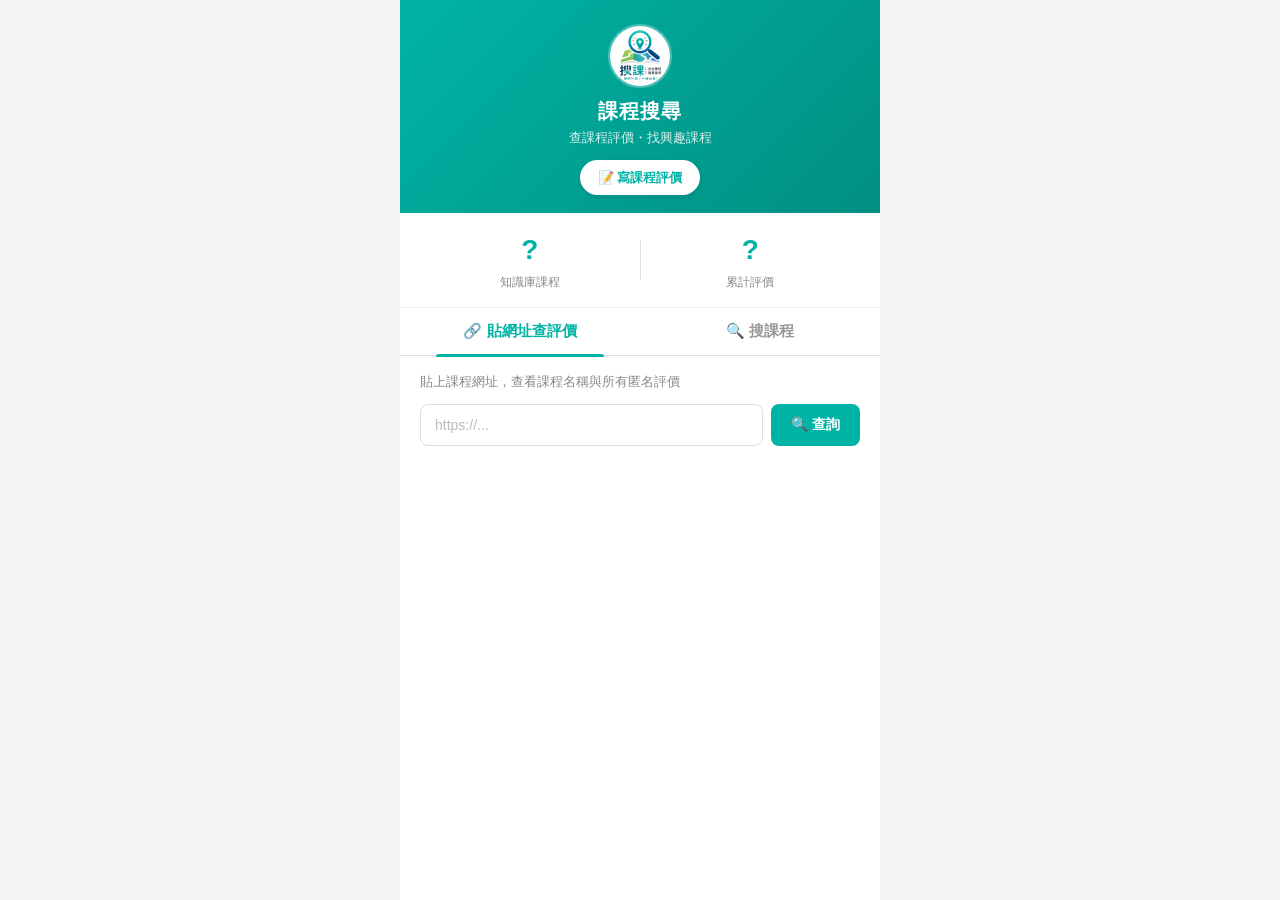
==== search.html @ 7ff72f48 "Initial commit: LIFF review & search frontend" ====
<!DOCTYPE html>
<html lang="zh-TW">
<head>
<meta charset="UTF-8">
<meta name="viewport" content="width=device-width, initial-scale=1.0, maximum-scale=1.0, user-scalable=no">
<title>搜課・課程搜尋</title>
<link rel="stylesheet" href="style.css">
<style>
/* ─── 搜尋頁面專用樣式 ─────────────────── */
.tab-bar {
  display: flex;
  border-bottom: 1.5px solid #e0e0e0;
  background: #fff;
}
.tab-btn {
  flex: 1;
  padding: 14px 8px;
  border: none;
  background: #fff;
  font-size: 15px;
  font-weight: 600;
  color: #999;
  cursor: pointer;
  transition: all 0.2s;
  position: relative;
}
.tab-btn.active {
  color: #00b4a5;
}
.tab-btn.active::after {
  content: '';
  position: absolute;
  bottom: -1.5px;
  left: 15%;
  right: 15%;
  height: 3px;
  background: #00b4a5;
  border-radius: 3px 3px 0 0;
}
.tab-content { display: none; }
.tab-content.active { display: block; }

/* ─── 課程結果卡片 ──────────────────── */
.search-result-card {
  margin: 0 20px;
  background: #f8f9fa;
  border-radius: 10px;
  padding: 16px;
  border: 1px solid #eee;
}
.search-result-card .course-name {
  font-size: 17px;
  font-weight: 700;
  color: #003c78;
  margin-bottom: 8px;
  line-height: 1.4;
}
.search-result-card .platform-badge {
  font-size: 12px;
  color: #00b4a5;
  font-weight: 600;
  background: rgba(0, 180, 165, 0.08);
  padding: 2px 10px;
  border-radius: 10px;
  display: inline-block;
  margin-bottom: 8px;
}
.search-result-card .rating-summary {
  display: flex;
  align-items: center;
  gap: 8px;
  margin-bottom: 8px;
}
.rating-count-badge {
  display: inline-flex;
  align-items: center;
  gap: 4px;
  padding: 4px 12px;
  border-radius: 20px;
  font-size: 13px;
  font-weight: 600;
  cursor: pointer;
  transition: opacity 0.2s;
}

/* ─── 彙總評分顯示 ──────────────────── */
.card-rating-info {
  padding: 0;
  margin-bottom: 6px;
}
.card-star-display {
  font-size: 18px;
  font-weight: 700;
  color: #003c78;
  margin-bottom: 2px;
}
.card-star-display.no-star {
  font-size: 13px;
  font-weight: 400;
  color: #999;
}
.card-score-display {
  font-size: 12px;
  color: #888;
}
.rating-count-badge:active { opacity: 0.7; }
.rating-count-badge.has-ratings {
  background: #e8f8e8;
  color: #1a7a1a;
}
.rating-count-badge.no-ratings {
  background: #f5f5f5;
  color: #999;
}

/* ─── 匿名評價列表 ──────────────────── */
.reviews-section { margin-top: 12px; }
.reviews-toggle {
  font-size: 13px;
  color: #00b4a5;
  cursor: pointer;
  display: inline-flex;
  align-items: center;
  gap: 4px;
  padding: 4px 0;
  user-select: none;
}
.reviews-toggle:hover { opacity: 0.8; }
.reviews-list {
  display: none;
  margin-top: 8px;
  border-top: 1px solid #e0e0e0;
  padding-top: 8px;
}
.reviews-list.open { display: block; }
.review-item {
  padding: 10px 0;
  border-bottom: 1px solid #f0f0f0;
}
.review-item:last-child { border-bottom: none; }
.review-header {
  display: flex;
  justify-content: space-between;
  align-items: center;
  margin-bottom: 4px;
}
.review-author {
  font-size: 12px;
  color: #888;
  font-weight: 500;
}
.review-score {
  font-size: 12px;
  padding: 1px 8px;
  border-radius: 8px;
  font-weight: 600;
}
.review-score.great { background: rgba(0,180,165,0.1); color: #00b4a5; }
.review-score.ok { background: rgba(74,144,217,0.1); color: #4a90d9; }
.review-score.warn { background: rgba(245,166,35,0.1); color: #f5a623; }
.review-score.bad { background: rgba(231,76,60,0.1); color: #e74c3c; }
.review-text {
  font-size: 13px;
  color: #555;
  line-height: 1.5;
}
.review-no-text {
  font-size: 12px;
  color: #bbb;
  font-style: italic;
}
.review-date {
  font-size: 11px;
  color: #bbb;
  margin-top: 2px;
}

/* ─── 熱門標籤 ──────────────────────── */
.tags-section { padding: 12px 20px; }
.tags-title {
  font-size: 14px;
  font-weight: 600;
  color: #003c78;
  margin-bottom: 10px;
}
.tags-cloud {
  display: flex;
  flex-wrap: wrap;
  gap: 8px;
}
.tag-chip {
  display: inline-flex;
  align-items: center;
  padding: 6px 14px;
  background: #f0faf8;
  border: 1px solid #d0ece8;
  border-radius: 20px;
  font-size: 13px;
  color: #003c78;
  cursor: pointer;
  transition: all 0.2s;
  user-select: none;
}
.tag-chip:active {
  background: #00b4a5;
  color: #fff;
  border-color: #00b4a5;
}

/* ─── LINE OA 連結提示 ───────────────── */
.line-oa-hint {
  margin: 16px 20px;
  padding: 14px 16px;
  background: #e8f4fd;
  border-radius: 10px;
  border: 1px solid #b8dff5;
  text-align: center;
}
.line-oa-hint p {
  font-size: 13px;
  color: #555;
  margin-bottom: 10px;
  line-height: 1.5;
}
.line-oa-link {
  display: inline-flex;
  align-items: center;
  gap: 6px;
  padding: 12px 24px;
  background: #00b4a5;
  color: #fff;
  border-radius: 25px;
  text-decoration: none;
  font-size: 15px;
  font-weight: 600;
  transition: opacity 0.2s;
}
.line-oa-link:active { opacity: 0.8; }

/* ─── 回到評價頁 ──────────────────── */
.nav-row {
  display: flex;
  justify-content: center;
  gap: 12px;
  padding: 8px 20px 16px;
}
.nav-link {
  font-size: 13px;
  color: #888;
  text-decoration: none;
}
.nav-link:hover { color: #00b4a5; }
</style>
</head>
<body>
  <div id="app">
    <div class="header">
      <div class="header-logo">
        <img src="logo.png" alt="搜課" class="logo-img">
      </div>
      <div class="header-title">課程搜尋</div>
      <div class="header-subtitle">查課程評價・找興趣課程</div>
      <a href="/" class="header-nav-btn">📝 寫課程評價</a>
    </div>

    <div class="stats-bar" id="stats-bar">
      <div class="stat-item">
        <div class="stat-value" id="stat-total-courses">--</div>
        <div class="stat-label">知識庫課程</div>
      </div>
      <div class="stat-divider"></div>
      <div class="stat-item">
        <div class="stat-value" id="stat-total-ratings">--</div>
        <div class="stat-label">累計評價</div>
      </div>
    </div>

    <div class="tab-bar">
      <button class="tab-btn active" onclick="switchTab('url-tab')">🔗 貼網址查評價</button>
      <button class="tab-btn" onclick="switchTab('search-tab')">🔍 搜課程</button>
    </div>

    <!-- ═══ Tab 1: URL Search ═══ -->
    <div id="url-tab" class="tab-content active">
      <div class="section">
        <div class="section-desc">貼上課程網址，查看課程名稱與所有匿名評價</div>
        <div class="url-input-group">
          <input type="url" id="search-url" class="url-input" placeholder="https://..." autocomplete="off" spellcheck="false">
          <button id="search-url-btn" class="btn btn-primary" onclick="searchByUrl()">🔍 查詢</button>
        </div>
        <div id="url-search-error" class="error-msg"></div>
      </div>

      <div id="url-loading" class="loading-container" style="display:none">
        <div class="spinner"></div>
        <div class="loading-text">查詢中...</div>
      </div>

      <div id="url-result-area" style="display:none">
        <div class="search-result-card" id="url-result-card">
          <div class="platform-badge" id="result-platform"></div>
          <div class="course-name" id="result-title"></div>
          <div class="card-rating-info">
            <div class="card-star-display" id="result-star-display"></div>
            <div class="card-score-display" id="result-score-display"></div>
          </div>
          <div class="rating-summary">
            <div class="rating-count-badge" id="result-rating-badge" onclick="toggleReviews()">
              <span id="result-rating-text"></span>
            </div>
          </div>
          <div class="reviews-section">
            <div class="reviews-toggle" id="reviews-toggle" onclick="toggleReviews()">
              <span id="reviews-toggle-icon">▶</span>
              <span id="reviews-toggle-label">展開所有評價</span>
            </div>
            <div class="reviews-list" id="reviews-list"></div>
          </div>
        </div>
      </div>
    </div>

    <!-- ═══ Tab 2: Text Search ═══ -->
    <div id="search-tab" class="tab-content">
      <div class="section">
        <div class="section-desc">輸入感興趣的主題，前往 LINE 官方帳號瀏覽完整課程卡片</div>
        <div class="url-input-group">
          <input type="text" id="search-text" class="url-input" placeholder="例如：Python、吉他、英文..." autocomplete="off">
          <button id="search-text-btn" class="btn btn-primary" onclick="searchOnLineOA()">🔍 搜尋</button>
        </div>
      </div>

      <div class="tags-section" id="tags-section">
        <div class="tags-title">🔥 熱門興趣標籤</div>
        <div class="tags-cloud" id="tags-cloud">
          <span class="loading-text" style="color:#999">載入中...</span>
        </div>
      </div>

      <div class="line-oa-hint">
        <p>💡 點擊標籤或輸入關鍵字後，會自動前往 LINE 官方帳號查看完整課程卡片推薦</p>
        <a id="line-oa-result-link" href="https://line.me/R/ti/p/@868lgvsq" target="_blank" class="line-oa-link" onclick="return openLineOAWithSearch()">
          💚 前往 LINE 搜課程
        </a>
      </div>

      <!-- ═══ 桌面版 QR Code（跟評價頁一樣）═══ -->
      <div id="search-qr-section" class="section" style="display:none">
        <div style="text-align:center">
          <div style="font-size:14px;font-weight:600;color:#003c78;margin-bottom:6px">📱 用手機掃 QR Code 開啟 LINE</div>
          <div id="search-qr-query-label" style="font-size:12px;color:#888;margin-bottom:10px"></div>
          <img id="search-qr-img" src="" style="width:180px;height:180px;border-radius:10px;border:1px solid #ddd;background:#fff;padding:8px">
          <div style="margin-top:10px">
            <a id="search-qr-line-link" href="https://line.me/R/ti/p/@868lgvsq" target="_blank" class="line-oa-link" style="font-size:13px;padding:10px 18px">
              💚 直接開啟 LINE
            </a>
          </div>
        </div>
      </div>
    </div>
  </div>

<script>
const API_BASE = 'https://line-bot.eletang.com.tw';
const OA_BASIC_ID = '@868lgvsq';
const OA_OA_MESSAGE_URL = `https://line.me/R/oaMessage/${OA_BASIC_ID}/`;

function $(id) { return document.getElementById(id); }
function show(id) { $(id).style.display = ''; }
function hide(id) { $(id).style.display = 'none'; }
function showBlock(id) { $(id).style.display = 'block'; }

function escapeHtml(text) {
  const d = document.createElement('div');
  d.textContent = text;
  return d.innerHTML;
}

function showError(el, msg) {
  el.textContent = msg;
  el.classList.add('show');
}
function hideError(el) {
  el.classList.remove('show');
}

async function apiPost(path, body) {
  const r = await fetch(`${API_BASE}${path}`, {
    method: 'POST',
    headers: { 'Content-Type': 'application/json' },
    body: JSON.stringify(body || {}),
  });
  if (!r.ok) {
    const err = await r.json().catch(() => ({ detail: `HTTP ${r.status}` }));
    throw new Error(err.detail || `HTTP ${r.status}`);
  }
  return r.json();
}

/* ─── Tab Switching ──────────────────── */
function switchTab(tabId) {
  document.querySelectorAll('.tab-btn').forEach(b => b.classList.remove('active'));
  document.querySelectorAll('.tab-content').forEach(c => c.classList.remove('active'));
  const btnIdx = tabId === 'url-tab' ? 0 : 1;
  document.querySelectorAll('.tab-btn')[btnIdx].classList.add('active');
  $(tabId).classList.add('active');
}

/* ─── Initialize ─────────────────────── */
async function initPage() {
  try {
    const d = await apiPost('/api/liff/search-stats');
    $('stat-total-courses').textContent = d.total_courses.toLocaleString();
    $('stat-total-ratings').textContent = d.total_ratings.toLocaleString();
  } catch (e) {
    $('stat-total-courses').textContent = '?';
    $('stat-total-ratings').textContent = '?';
  }
  loadTags();
}

/* ─── Tags ────────────────────────────── */
async function loadTags() {
  try {
    const d = await apiPost('/api/liff/search-course/tags');
    const cloud = $('tags-cloud');
    if (!d.tags || d.tags.length === 0) {
      cloud.innerHTML = '<span style="color:#999;font-size:13px">暫無標籤資料</span>';
      return;
    }
    cloud.innerHTML = d.tags.map(t =>
      `<span class="tag-chip" onclick="tagClick('${escapeHtml(t.tag)}')">${escapeHtml(t.tag)}</span>`
    ).join('');
  } catch (e) {
    $('tags-cloud').innerHTML = '<span style="color:#999;font-size:13px">載入失敗</span>';
  }
}

function tagClick(tag) {
  // 填入搜尋框並直接跳 LINE OA
  $('search-text').value = tag;
  navigateToLineOA(tag);
}

/* ─── 前往 LINE OA（跟評價頁相同方式）─── */
function navigateToLineOA(query) {
  const msg = `我想找 ${query} 的課程`;
  const url = OA_OA_MESSAGE_URL + encodeURIComponent(msg);

  // 跟 app.js 一樣：建立隱藏 <a> 動態設 href，讓瀏覽器處理跳轉
  const link = document.createElement('a');
  link.href = url;
  link.target = '_blank';
  link.rel = 'noopener';
  link.style.display = 'none';
  document.body.appendChild(link);
  link.click();
  setTimeout(() => document.body.removeChild(link), 100);

  // 跟評價頁一樣：桌面版顯示 QR Code
  const isMobile = /Mobi|Android|iPhone|iPad|iPod/i.test(navigator.userAgent);
  const qrSection = $('search-qr-section');
  if (isMobile) {
    qrSection.style.display = 'none';
  } else {
    $('search-qr-query-label').textContent = `🔍 ${query}`;
    $('search-qr-img').src = `https://api.qrserver.com/v1/create-qr-code/?size=200x200&data=${encodeURIComponent(url)}`;
    $('search-qr-line-link').href = url;
    qrSection.style.display = '';
    qrSection.scrollIntoView({ behavior: 'smooth', block: 'center' });
  }
}

/* ─── Search on LINE OA ──────────────── */
function searchOnLineOA() {
  const query = $('search-text').value.trim();
  if (!query) {
    alert('請輸入想搜尋的關鍵字');
    return false;
  }
  navigateToLineOA(query);
}

/* ─── 底部按鈕：帶關鍵字前往 LINE OA ─── */
function openLineOAWithSearch() {
  const query = $('search-text').value.trim();
  if (query) {
    navigateToLineOA(query);
    return false; // 阻止 href 跳轉
  }
  // 無關鍵字：保留 href 到加好友頁
  return true;
}

/* ─── URL Search ─────────────────────── */
async function searchByUrl() {
  hideError($('url-search-error'));
  hide('url-result-area');
  const url = $('search-url').value.trim();
  if (!url) { showError($('url-search-error'), '請輸入課程網址'); return; }
  if (!url.startsWith('http://') && !url.startsWith('https://')) {
    showError($('url-search-error'), '網址需以 http:// 或 https:// 開頭');
    return;
  }

  show('url-loading');
  $('search-url-btn').disabled = true;

  try {
    const d = await apiPost('/api/liff/search-course/url-info', { url });
    hide('url-loading');

    // 顯示結果卡片
    show('url-result-area');

    const course = d.course;
    const rating = d.rating;
    const reviews = d.reviews || [];

    $('result-platform').textContent = course.platform || '未知平台';
    $('result-title').textContent = course.title || (rating.course_title || '未知課程');

    // ─── 彙總評分顯示（星級 + 總雷值）───
    const starEl = $('result-star-display');
    const scoreEl = $('result-score-display');
    if (rating.rating_count > 0) {
      const avg = rating.total_score / rating.rating_count;
      if (rating.rating_count >= 3) {
        let star = 5.0 - (avg + 10) / 4;
        star = Math.max(0, Math.min(5, Math.round(star * 10) / 10));
        let stars = '⭐'.repeat(Math.floor(star));
        if (star - Math.floor(star) >= 0.3) stars += '½';
        starEl.textContent = `${stars} ${star} / 5.0`;
        starEl.className = 'card-star-display';
      } else {
        starEl.textContent = '（尚無足夠評價顯示星級，需至少 3 筆）';
        starEl.className = 'card-star-display no-star';
      }
      scoreEl.textContent = `總雷值 ${rating.total_score} 點`;
    } else {
      starEl.textContent = '';
      starEl.className = 'card-star-display';
      scoreEl.textContent = '';
    }

    // 評價次數徽章
    const badge = $('result-rating-badge');
    const badgeText = $('result-rating-text');
    if (rating.rating_count > 0) {
      badge.className = 'rating-count-badge has-ratings';
      badgeText.textContent = `📊 ${rating.rating_count} 筆評價`;
    } else {
      badge.className = 'rating-count-badge no-ratings';
      badgeText.textContent = '📭 尚無評價';
    }

    // 渲染評價列表
    const reviewList = $('reviews-list');
    if (reviews.length > 0) {
      reviewList.innerHTML = reviews.map(r => {
        let scoreClass = 'ok';
        let scoreLabel = '不雷';
        if (r.rating_score <= -8) { scoreClass = 'great'; scoreLabel = '🎉 收獲很大'; }
        else if (r.rating_score <= -3) { scoreClass = 'ok'; scoreLabel = '✅ 不雷'; }
        else if (r.rating_score <= 7) { scoreClass = 'warn'; scoreLabel = '⚠️ 有點雷'; }
        else { scoreClass = 'bad'; scoreLabel = '💥 爆雷'; }
        const reviewHtml = r.review_text
          ? `<div class="review-text">${escapeHtml(r.review_text)}</div>`
          : `<div class="review-no-text">（無文字評價）</div>`;
        return `<div class="review-item">
          <div class="review-header">
            <span class="review-author">${escapeHtml(r.anonymous_id)}</span>
            <span class="review-score ${scoreClass}">${scoreLabel}</span>
          </div>
          ${reviewHtml}
          <div class="review-date">${r.created_at || ''}</div>
        </div>`;
      }).join('');
      $('reviews-toggle-icon').textContent = '▶';
      $('reviews-toggle-label').textContent = `展開所有評價（${reviews.length} 筆）`;
      reviewList.classList.remove('open');
      $('reviews-toggle').style.display = '';
    } else {
      reviewList.innerHTML = '<div style="padding:12px 0;color:#999;font-size:13px">尚無評價資料</div>';
      $('reviews-toggle').style.display = 'none';
    }

    $('url-result-area').scrollIntoView({ behavior: 'smooth', block: 'center' });
  } catch (e) {
    hide('url-loading');
    showError($('url-search-error'), e.message || '查詢課程時發生錯誤');
  }
  $('search-url-btn').disabled = false;
}

/* ─── Toggle Reviews ──────────────────── */
let reviewsOpen = false;
function toggleReviews() {
  const list = $('reviews-list');
  const icon = $('reviews-toggle-icon');
  const label = $('reviews-toggle-label');
  reviewsOpen = !reviewsOpen;
  if (reviewsOpen) {
    list.classList.add('open');
    icon.textContent = '▼';
    const count = list.querySelectorAll('.review-item').length;
    label.textContent = `收起評價（${count} 筆）`;
  } else {
    list.classList.remove('open');
    icon.textContent = '▶';
    const count = list.querySelectorAll('.review-item').length;
    label.textContent = `展開所有評價（${count} 筆）`;
  }
}

/* ─── Enter Key ──────────────────────── */
document.addEventListener('DOMContentLoaded', () => {
  $('search-url').addEventListener('keydown', (e) => {
    if (e.key === 'Enter') { e.preventDefault(); searchByUrl(); }
  });
  $('search-text').addEventListener('keydown', (e) => {
    if (e.key === 'Enter') { e.preventDefault(); searchOnLineOA(); }
  });
  initPage();
});
</script>
</body>
</html>
---- style.css ----
/* ─── Logo Colors ────────────────────────── */
/* Primary: #00b4a5 (teal)                    */
/* Dark:    #003c78 (navy)                     */
/* Accent:  #78b44b (green)                    */

/* ─── 基礎重置 ───────────────────────────── */
*, *::before, *::after {
  box-sizing: border-box;
  margin: 0;
  padding: 0;
}

body {
  font-family: -apple-system, BlinkMacSystemFont, "Segoe UI", "Noto Sans TC", "Helvetica Neue", Arial, sans-serif;
  background: #f5f5f5;
  color: #333;
  line-height: 1.5;
  -webkit-font-smoothing: antialiased;
  min-height: 100vh;
  overflow-x: hidden;
}

#app {
  max-width: 480px;
  margin: 0 auto;
  padding: 0 0 40px 0;
  min-height: 100vh;
  background: #fff;
}

/* ─── Header ───────────────────────────── */
.header {
  background: linear-gradient(135deg, #00b4a5 0%, #008f82 100%);
  color: #fff;
  padding: 24px 20px 18px;
  text-align: center;
}

.header-logo {
  margin-bottom: 8px;
}

.logo-img {
  width: 64px;
  height: 64px;
  border-radius: 50%;
  border: 2px solid rgba(255,255,255,0.3);
  display: block;
  margin: 0 auto;
}

.header-title {
  font-size: 20px;
  font-weight: 700;
  letter-spacing: 1px;
}

.header-subtitle {
  font-size: 13px;
  opacity: 0.85;
  margin-top: 2px;
}

.header-nav-btn {
  display: inline-flex;
  align-items: center;
  gap: 4px;
  margin-top: 12px;
  padding: 8px 18px;
  font-size: 13px;
  font-weight: 600;
  color: #00b4a5;
  background: #fff;
  border: none;
  border-radius: 20px;
  text-decoration: none;
  transition: all 0.2s;
  box-shadow: 0 2px 6px rgba(0,0,0,0.1);
}
.header-nav-btn:hover {
  background: #f0faf8;
  box-shadow: 0 2px 8px rgba(0,0,0,0.15);
}
.header-nav-btn:active {
  transform: scale(0.96);
}

/* ─── Stats Bar ─────────────────────────── */
.stats-bar {
  display: flex;
  align-items: center;
  justify-content: center;
  background: #fff;
  padding: 16px 20px;
  border-bottom: 1px solid #eee;
}

.stat-item {
  flex: 1;
  text-align: center;
}

.stat-value {
  font-size: 28px;
  font-weight: 700;
  color: #00b4a5;
}

.stat-label {
  font-size: 12px;
  color: #888;
  margin-top: 2px;
}

#stat-rated-item:hover .stat-label {
  color: #00b4a5;
}

#stat-total-item:hover .stat-label {
  color: #00b4a5;
}

.stat-divider {
  width: 1px;
  height: 40px;
  background: #e0e0e0;
}

/* ─── Section ──────────────────────────── */
.section {
  padding: 16px 20px;
}

.section-title {
  font-size: 16px;
  font-weight: 600;
  color: #003c78;
  margin-bottom: 4px;
}

.section-desc {
  font-size: 13px;
  color: #888;
  margin-bottom: 12px;
}

/* ─── URL Input ──────────────────────────── */
.url-input-group {
  display: flex;
  gap: 8px;
  width: 100%;
}

.url-input {
  flex: 1 1 0;
  min-width: 0;
  width: 0;
  padding: 12px 14px;
  border: 1.5px solid #ddd;
  border-radius: 8px;
  font-size: 14px;
  outline: none;
  transition: border-color 0.2s;
}

.url-input:focus {
  border-color: #00b4a5;
}

.url-input::placeholder {
  color: #bbb;
}

.btn {
  padding: 12px 20px;
  border: none;
  border-radius: 8px;
  font-size: 14px;
  font-weight: 600;
  cursor: pointer;
  white-space: nowrap;
  transition: opacity 0.2s;
}

.btn:active {
  opacity: 0.8;
}

.btn:disabled {
  opacity: 0.5;
  cursor: not-allowed;
}

.btn-primary {
  background: #00b4a5;
  color: #fff;
  flex-shrink: 0;
}

.btn-submit {
  width: 100%;
  padding: 14px;
  background: #00b4a5;
  color: #fff;
  font-size: 16px;
  margin-top: 16px;
}

/* ─── Error ───────────────────────────── */
.error-msg {
  color: #e74c3c;
  font-size: 13px;
  margin-top: 6px;
  display: none;
}

.error-msg.show {
  display: block;
}

/* ─── Loading ──────────────────────────── */
.loading-container {
  text-align: center;
  padding: 32px 20px;
}

.spinner {
  width: 36px;
  height: 36px;
  border: 3px solid #e0e0e0;
  border-top-color: #00b4a5;
  border-radius: 50%;
  animation: spin 0.8s linear infinite;
  margin: 0 auto 12px;
}

@keyframes spin {
  to { transform: rotate(360deg); }
}

.loading-text {
  font-size: 14px;
  color: #888;
}

/* ─── Course Card ──────────────────────── */
.course-card {
  margin: 0 20px;
  background: #f8f9fa;
  border-radius: 10px;
  padding: 16px;
  border: 1px solid #eee;
}

.course-card-header {
  display: flex;
  justify-content: space-between;
  align-items: center;
  margin-bottom: 8px;
}

.course-platform {
  font-size: 12px;
  color: #00b4a5;
  font-weight: 600;
  background: rgba(0, 180, 165, 0.08);
  padding: 2px 10px;
  border-radius: 10px;
}

.course-status {
  font-size: 12px;
  color: #888;
}

.course-title {
  font-size: 17px;
  font-weight: 700;
  color: #003c78;
  margin-bottom: 10px;
  line-height: 1.4;
}

.course-meta {
  display: flex;
  gap: 20px;
  margin-bottom: 8px;
}

.course-meta-item {
  display: flex;
  flex-direction: column;
}

.meta-label {
  font-size: 11px;
  color: #999;
}

.meta-value {
  font-size: 14px;
  color: #333;
  font-weight: 500;
}

.course-desc {
  font-size: 13px;
  color: #666;
  line-height: 1.5;
  margin-top: 6px;
}

/* ─── Notice ──────────────────────────── */
.notice {
  margin: 0 20px;
  padding: 12px 16px;
  border-radius: 8px;
  font-size: 14px;
}

.notice-info {
  background: #e8f4fd;
  color: #2c7db3;
  border: 1px solid #b8dff5;
}

/* ─── Rating Buttons ───────────────────── */
.rating-buttons {
  display: grid;
  grid-template-columns: 1fr 1fr;
  gap: 8px;
}

.rating-btn {
  display: flex;
  flex-direction: column;
  align-items: center;
  justify-content: center;
  padding: 16px 8px;
  border: 2px solid transparent;
  border-radius: 10px;
  font-size: 14px;
  cursor: pointer;
  transition: all 0.2s;
  background: #f5f5f5;
}

.rating-btn:active {
  transform: scale(0.96);
}

.rating-btn.selected {
  border-color: currentColor;
  font-weight: 700;
}

.rating-btn .rating-emoji {
  font-size: 28px;
  margin-bottom: 4px;
}

.rating-btn .rating-label {
  font-size: 13px;
}

.rating-great { color: #00b4a5; }
.rating-great.selected { background: rgba(0, 180, 165, 0.1); }
.rating-ok { color: #4a90d9; }
.rating-ok.selected { background: rgba(74, 144, 217, 0.1); }
.rating-warn { color: #f5a623; }
.rating-warn.selected { background: rgba(245, 166, 35, 0.1); }
.rating-bad { color: #e74c3c; }
.rating-bad.selected { background: rgba(231, 76, 60, 0.1); }

/* ─── Review Text ──────────────────────── */
.review-input {
  width: 100%;
  padding: 10px 12px;
  border: 1.5px solid #ddd;
  border-radius: 8px;
  font-size: 13px;
  font-family: inherit;
  resize: vertical;
  outline: none;
  transition: border-color 0.2s;
}

.review-input:focus {
  border-color: #00b4a5;
}

.review-input::placeholder {
  color: #bbb;
}

/* ─── Warning Card (Non-friend) ────────── */
.warning-card {
  background: #fff8e1;
  border: 1px solid #ffe082;
  border-radius: 10px;
  padding: 16px;
  text-align: center;
  margin-bottom: 16px;
}

.warning-icon {
  font-size: 32px;
  margin-bottom: 8px;
}

.warning-title {
  font-size: 16px;
  font-weight: 700;
  color: #f57f17;
  margin-bottom: 4px;
}

.warning-desc {
  font-size: 13px;
  color: #666;
}

/* ─── Join & Email Buttons ─────────────── */
.btn-join {
  width: 100%;
  padding: 16px;
  border: none;
  border-radius: 10px;
  font-size: 15px;
  font-weight: 600;
  cursor: pointer;
  background: #00b4a5;
  color: #fff;
  margin-bottom: 10px;
  display: flex;
  align-items: center;
  justify-content: center;
  gap: 8px;
  transition: opacity 0.2s;
}

.btn-join:active { opacity: 0.8; }

.btn-email-option {
  width: 100%;
  padding: 16px;
  border: 2px solid #ddd;
  border-radius: 10px;
  font-size: 15px;
  font-weight: 600;
  cursor: pointer;
  background: #fff;
  color: #333;
  display: flex;
  align-items: center;
  justify-content: center;
  gap: 8px;
  transition: all 0.2s;
}

.btn-email-option:active { background: #f5f5f5; }

/* ─── Waiting Card ─────────────────────── */
.waiting-card {
  text-align: center;
  padding: 32px 16px;
}

.waiting-title {
  font-size: 16px;
  font-weight: 600;
  color: #003c78;
  margin-bottom: 8px;
}

.waiting-desc {
  font-size: 13px;
  color: #888;
  line-height: 1.6;
}

/* ─── Rating Result ────────────────────── */
#rating-result {
  display: none;
}

.rating-result-box {
  padding: 16px;
  border-radius: 10px;
  background: #e8f8e8;
  color: #1a7a1a;
  border: 1px solid #b8e0b8;
  font-size: 14px;
  line-height: 1.6;
}

/* ─── Research Note ────────────────────── */
.research-card {
  margin: 0 20px;
  background: #fff8e1;
  border: 1px solid #ffe082;
  border-radius: 10px;
  padding: 14px 16px;
  margin-top: 12px;
}

.research-card-title {
  font-size: 14px;
  font-weight: 600;
  color: #f57f17;
  margin-bottom: 4px;
}

.research-card-desc {
  font-size: 13px;
  color: #666;
}

/* ─── Verify Code Panel ────────────────── */
.verify-card {
  background: #f0f9ff;
  border: 1px solid #b8dff5;
  border-radius: 12px;
  padding: 20px 16px;
}

.verify-title {
  font-size: 16px;
  font-weight: 700;
  color: #003c78;
  margin-bottom: 12px;
  text-align: center;
}

.verify-step {
  font-size: 14px;
  color: #555;
  margin-bottom: 8px;
  line-height: 1.5;
}

.verify-code {
  display: inline-block;
  font-size: 28px;
  font-weight: 800;
  letter-spacing: 6px;
  color: #00b4a5;
  background: #fff;
  border: 2px dashed #00b4a5;
  border-radius: 8px;
  padding: 10px 20px;
  font-family: 'Courier New', monospace;
  margin-bottom: 8px;
}

.btn-copy {
  display: inline-block;
  padding: 8px 20px;
  border: 1.5px solid #00b4a5;
  border-radius: 8px;
  font-size: 14px;
  font-weight: 600;
  cursor: pointer;
  background: #fff;
  color: #00b4a5;
  transition: all 0.2s;
}

.btn-copy:active {
  background: #f0fdf4;
}

.verify-status {
  text-align: center;
  font-size: 13px;
  margin-top: 12px;
  padding: 8px;
  border-radius: 6px;
}

.verify-status.pending {
  color: #f5a623;
  background: #fff8e1;
}

.verify-status.success {
  color: #00b4a5;
  background: #e8f8e8;
}

/* ─── Modal (Rated List) ──────────────── */
.modal-overlay {
  position: fixed;
  top: 0; left: 0; right: 0; bottom: 0;
  background: rgba(0,0,0,0.5);
  z-index: 1000;
  display: flex;
  align-items: flex-start;
  justify-content: center;
  padding-top: 40px;
}

.modal-content {
  background: #fff;
  border-radius: 14px;
  width: calc(100% - 32px);
  max-width: 440px;
  max-height: 70vh;
  display: flex;
  flex-direction: column;
  box-shadow: 0 8px 32px rgba(0,0,0,0.18);
  overflow: hidden;
}

.modal-header {
  display: flex;
  align-items: center;
  justify-content: space-between;
  padding: 16px 20px;
  border-bottom: 1px solid #eee;
}

.modal-title {
  font-size: 16px;
  font-weight: 700;
  color: #003c78;
}

.modal-close {
  font-size: 24px;
  color: #999;
  cursor: pointer;
  width: 32px;
  height: 32px;
  display: flex;
  align-items: center;
  justify-content: center;
  border-radius: 50%;
  transition: background 0.2s;
}

.modal-close:hover {
  background: #f5f5f5;
}

.modal-body {
  padding: 12px 20px 20px;
  overflow-y: auto;
  flex: 1;
}

.modal-empty {
  text-align: center;
  padding: 32px 16px;
  color: #999;
  font-size: 14px;
}

.rated-item {
  display: flex;
  gap: 12px;
  padding: 12px 0;
  border-bottom: 1px solid #f0f0f0;
}

.rated-item:last-child {
  border-bottom: none;
}

.rated-item-emoji {
  font-size: 24px;
  flex-shrink: 0;
  width: 36px;
  text-align: center;
  padding-top: 2px;
}

.rated-item-content {
  flex: 1;
  min-width: 0;
}

.rated-item-title {
  font-size: 14px;
  font-weight: 600;
  color: #003c78;
  white-space: nowrap;
  overflow: hidden;
  text-overflow: ellipsis;
  margin-bottom: 2px;
}

.rated-item-meta {
  font-size: 12px;
  color: #999;
}

.rated-item-review {
  font-size: 12px;
  color: #666;
  margin-top: 4px;
  line-height: 1.4;
}

.rated-item-noscore {
  text-align: center;
  padding: 24px 16px;
  color: #999;
  font-size: 14px;
}

/* ─── Platform List (知識庫課程) ───────── */
.platform-list {
  display: grid;
  grid-template-columns: 1fr 1fr;
  gap: 8px;
}

.platform-item {
  padding: 10px 12px;
  background: #f0faf8;
  border-radius: 8px;
  font-size: 13px;
  color: #003c78;
  font-weight: 500;
  border: 1px solid #d0ece8;
}

/* ─── Responsive ──────────────────────── */
@media (max-width: 480px) {
  .header-title { font-size: 18px; }
  .stat-value { font-size: 24px; }
  .rating-btn { padding: 14px 6px; }
  .rating-btn .rating-emoji { font-size: 24px; }
  .logo-img { width: 56px; height: 56px; }
  .modal-content { max-height: 80vh; }
  .url-input-group { flex-wrap: wrap; }
  .url-input { width: 100%; flex: 1 1 100%; }
  .btn-primary { width: 100%; }
}

/* ─── 課程標籤 ──────────────────────── */
.tags-list {
  display: flex;
  flex-wrap: wrap;
  gap: 8px;
  margin-top: 8px;
}

.tag-pill {
  display: inline-flex;
  align-items: center;
  gap: 4px;
  padding: 6px 14px;
  background: #eef4ff;
  border: 1px solid #c8d8f0;
  border-radius: 20px;
  font-size: 13px;
  color: #003c78;
  font-weight: 500;
}

.tag-pill .tag-remove {
  cursor: pointer;
  color: #999;
  font-size: 16px;
  line-height: 1;
  margin-left: 2px;
}
.tag-pill .tag-remove:hover { color: #e74c3c; }

.tag-pill.tag-readonly {
  background: #f0faf8;
  border-color: #d0ece8;
}

.tags-prompt {
  font-size: 13px;
  color: #888;
  margin-bottom: 4px;
  padding: 6px 10px;
  background: #fffbe6;
  border-radius: 6px;
  border: 1px solid #f0e6b8;
}

.tags-actions {
  margin-top: 12px;
  display: flex;
  align-items: center;
  gap: 8px;
}

.tags-confirmed-msg {
  margin-top: 8px;
  font-size: 14px;
  color: #00b4a5;
  font-weight: 500;
}

.tag-input-row {
  display: flex;
  gap: 6px;
  margin-top: 8px;
}
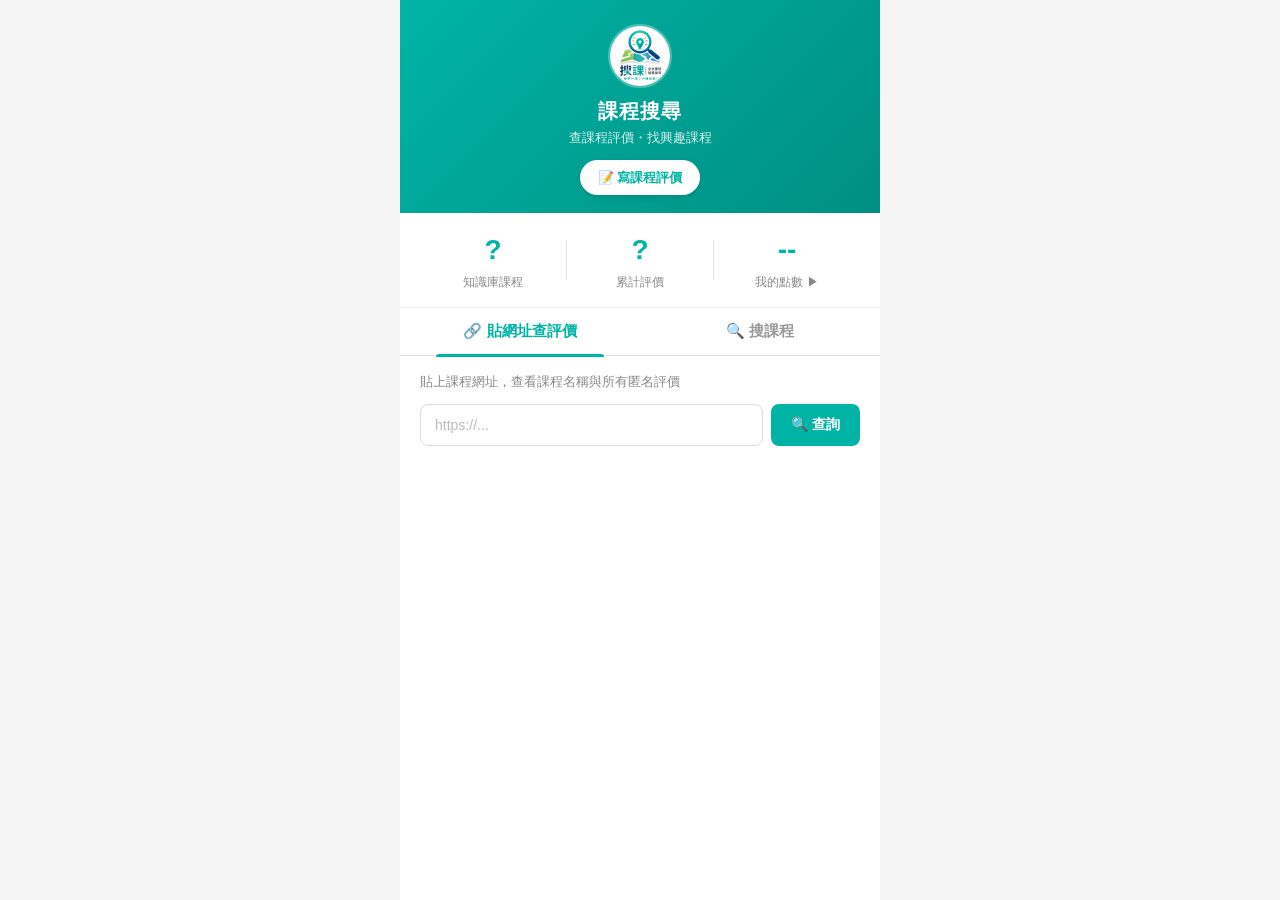
==== commit d0377d6e: "fix: safeText null guard + search.html points display" ====
--- a/search.html
+++ b/search.html
@@ -272,6 +272,11 @@
       <div class="stat-item">
         <div class="stat-value" id="stat-total-ratings">--</div>
         <div class="stat-label">累計評價</div>
+      </div>
+      <div class="stat-divider"></div>
+      <div class="stat-item" onclick="showPointList()" style="cursor:pointer">
+        <div class="stat-value" id="stat-points">--</div>
+        <div class="stat-label">我的點數 ▶</div>
       </div>
     </div>
 
@@ -408,6 +413,9 @@
 
 /* ─── Initialize ─────────────────────── */
 async function initPage() {
+  // 從 localStorage 恢復 userId
+  const savedId = localStorage.getItem('liff_user_id');
+  if (savedId) userId = savedId;
   try {
     const d = await apiPost('/api/liff/search-stats');
     $('stat-total-courses').textContent = d.total_courses.toLocaleString();
@@ -415,6 +423,13 @@
   } catch (e) {
     $('stat-total-courses').textContent = '?';
     $('stat-total-ratings').textContent = '?';
+  }
+  // 載入個人點數（如果有 userId）
+  if (userId) {
+    try {
+      const p = await apiPost('/api/liff/user-points', { user_id: userId });
+      safeText('stat-points', p.total_points);
+    } catch (e) { /* 忽略點數載入錯誤 */ }
   }
   loadTags();
 }
